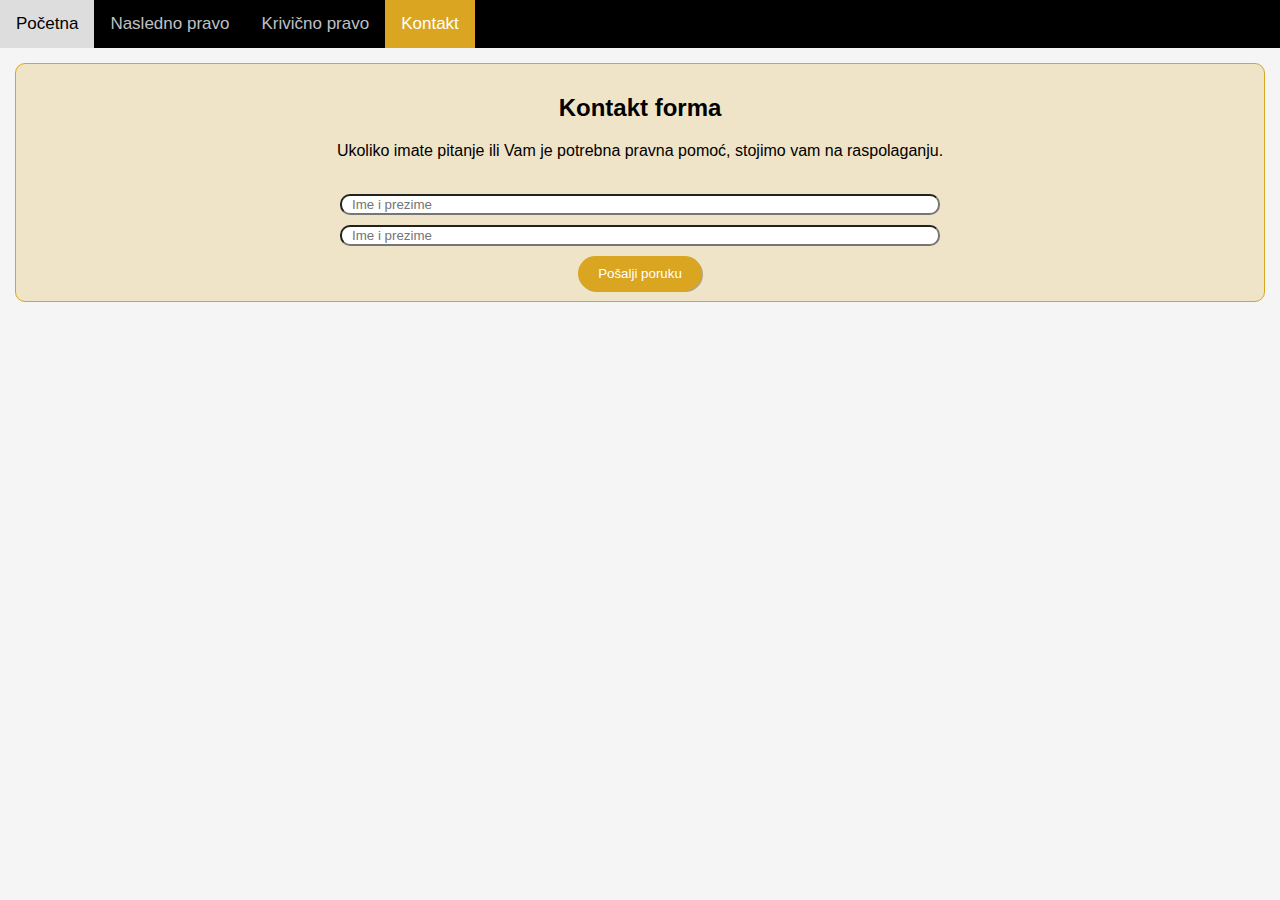
==== kontakt.html @ 1220edf9 "First commit" ====
<!DOCTYPE html>
<html lang="en">
  <head>
    <meta charset="UTF-8" />
    <meta http-equiv="X-UA-Compatible" content="IE=edge" />
    <meta name="viewport" content="width=device-width, initial-scale=1.0" />
    <title>Advokatska kancelarija Pantić</title>
    <link rel="stylesheet" href="css/styles.css" />

  </head>
  <body>
    <div class="topnav">
      <a href="index.html">Početna </a>
      <a href="nasledno.html">Nasledno pravo</a>
      <a href="krivično.html">Krivično pravo</a>
      <a class="active" href="kontakt.html">Kontakt</a>
    </div>
    <div class="box top-box">
        <h2>Kontakt forma</h2>
        <p>Ukoliko imate pitanje ili Vam je potrebna pravna pomoć, stojimo vam na raspolaganju.</p>
        <br>
        <form action="" class="contact-form">
          <label for="imePrezime"></label>
          <input class="input" type="text" id="imePrezime" name="imePrezime" placeholder="Ime i prezime">
          <input class="input" type="text" id="imePrezime" name="imePrezime" placeholder="Ime i prezime">
          <button type="submit" class="cta-button">Pošalji poruku</button>
        </form>
    </div>
  </body>
</html>
---- css/styles.css ----
/* GLOBAL */
* {
  box-sizing: border-box;
}
body {
  background-color:whitesmoke;
  margin: 0;
  font-family: Arial, Helvetica, sans-serif;
}

/* Hero image  */

.hero-image {
  background-image:url("../img/advokat.jpg") ;
  background-color: #cccccc;
  height: 350px;
  background-position: center;
  background-repeat: no-repeat;
  background-size: cover;
  position: relative;
}

.hero-text {
  text-align: center;
  position: absolute;
  top: 50%;
  left: 50%;
  transform: translate(-50%, -50%);
  color: white;
}

.topnav {
  background-color: rgb(0, 0, 0);
  overflow: hidden;
}

.topnav a {
  float: left;
  color: #bec1c5;
  text-align: center;
  padding: 14px 16px;
  text-decoration: none;
  font-size: 17px;
}

.topnav a:hover {
  background-color: rgb(221, 221, 221);
  color: black;
}

.topnav a.active {
  background-color: goldenrod;
  color: white;
}


.container {
  width: 100%;
  height: 100 vh;
  display: flex;
  align-items: center;
  justify-content: center;
  flex-direction: column;
}
.title {
  font-size:50px;
}
.title, .subtitle {
  color: white;
  text-shadow: black 1px 1px;
}
iframe {
  width: 80%;
  height: 500 px;
  filter: invert(100%);
}
.img-gallery {
  width: 40%;
  margin: 100px auto 50px;
  display: grid;
  grid-template-columns: repeat;
  grid-gap: 30px;
}
.img-gallery img {
  width: 80%;
  cursor: pointer;
}

.img-gallery img:hover {
  transform: scale(1) rotate(-15deg);
  border-radius: 70px;
  box-shadow: 0 70px 7px rgba (68, 77, 136);
}

.cta-button {
  background: goldenrod;
  border-radius: 20px;
  border: 0;
  outline: 0;
  color: white;
  cursor: pointer;
  padding: 10px 20px;
  box-shadow: #00000047 1px 1px;
}

.box {
  border: 1px solid goldenrod;
  background: #daa52036;
  border-radius: 10px;
  padding: 10px;
  min-height: 280px;
}
.top-box {
  margin: 15px;
  min-height: auto !important;
  text-align: center;
}
.box h2 {
  text-align: center;
}

.contact-form {
  width: 600px;
  margin: 0 auto;
}

.input {
  min-width: 100%;
  border-radius: 10px;
  margin-bottom: 10px;
  padding-left: 10px;
}

@media screen and (max-width:600px) {
  .column {
    width: 100%;
  }
}
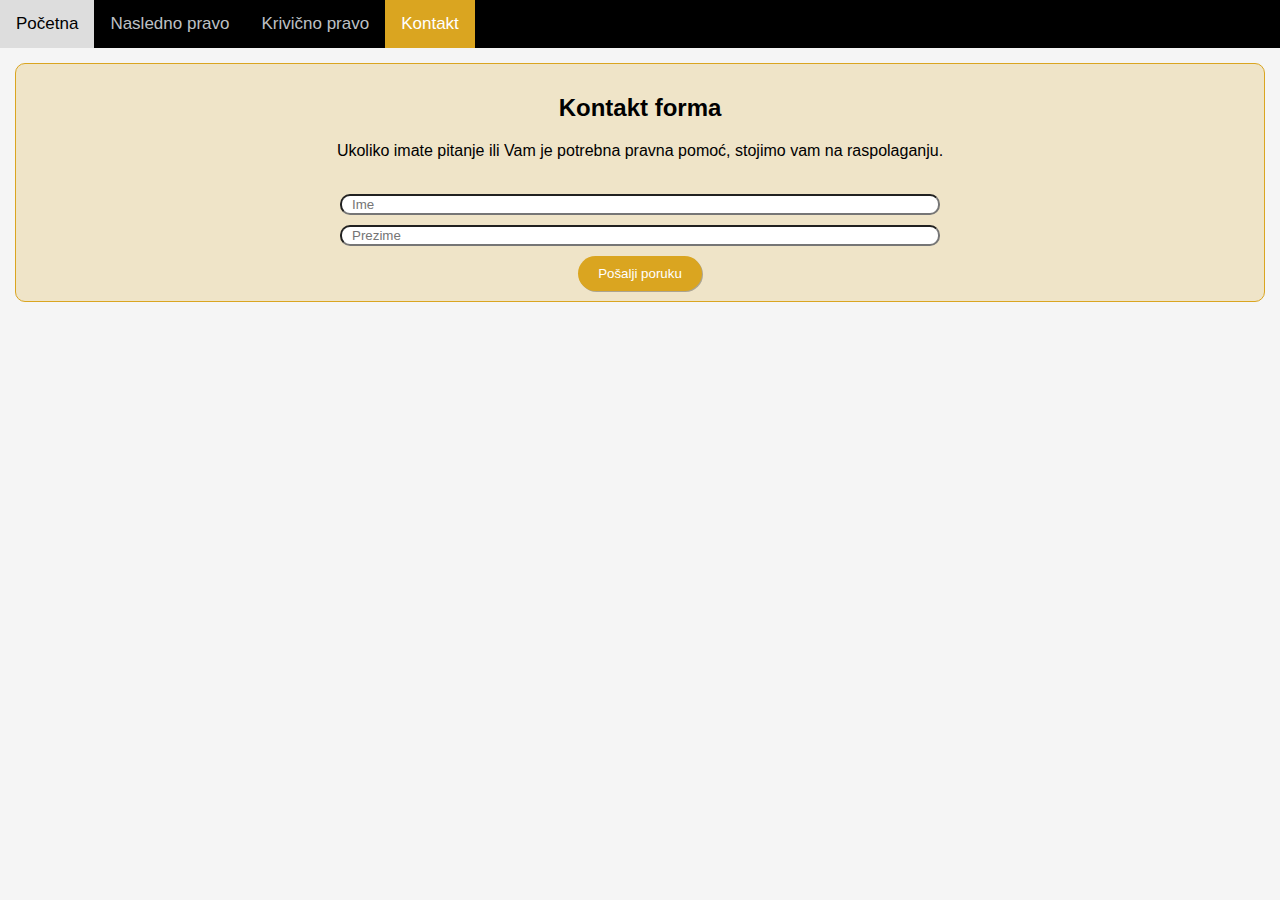
==== commit a577df7c: "Dodavanje prezimena" ====
--- a/kontakt.html
+++ b/kontakt.html
@@ -20,9 +20,9 @@
         <p>Ukoliko imate pitanje ili Vam je potrebna pravna pomoć, stojimo vam na raspolaganju.</p>
         <br>
         <form action="" class="contact-form">
-          <label for="imePrezime"></label>
-          <input class="input" type="text" id="imePrezime" name="imePrezime" placeholder="Ime i prezime">
-          <input class="input" type="text" id="imePrezime" name="imePrezime" placeholder="Ime i prezime">
+          <label for="ime"></label>
+          <input class="input" type="text" id="ime" name="ime" placeholder="Ime">
+          <input class="input" type="text" id="prezime" name="prezime" placeholder="Prezime">
           <button type="submit" class="cta-button">Pošalji poruku</button>
         </form>
     </div>
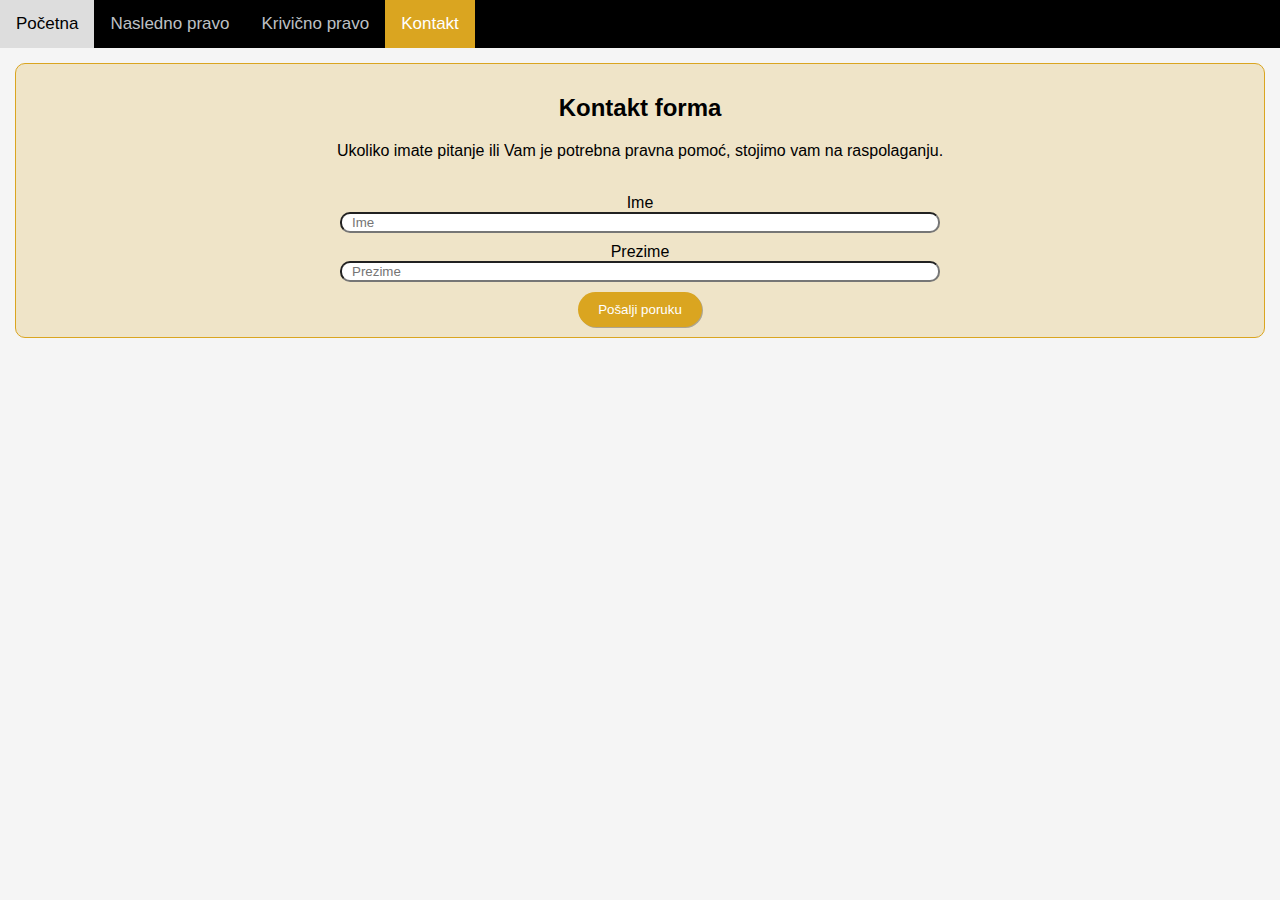
==== commit 4d9491b3: "Dodavanje labela na kontaktu" ====
--- a/kontakt.html
+++ b/kontakt.html
@@ -20,8 +20,9 @@
         <p>Ukoliko imate pitanje ili Vam je potrebna pravna pomoć, stojimo vam na raspolaganju.</p>
         <br>
         <form action="" class="contact-form">
-          <label for="ime"></label>
+          <label for="ime">Ime</label>
           <input class="input" type="text" id="ime" name="ime" placeholder="Ime">
+          <label for="prezime">Prezime</label>
           <input class="input" type="text" id="prezime" name="prezime" placeholder="Prezime">
           <button type="submit" class="cta-button">Pošalji poruku</button>
         </form>
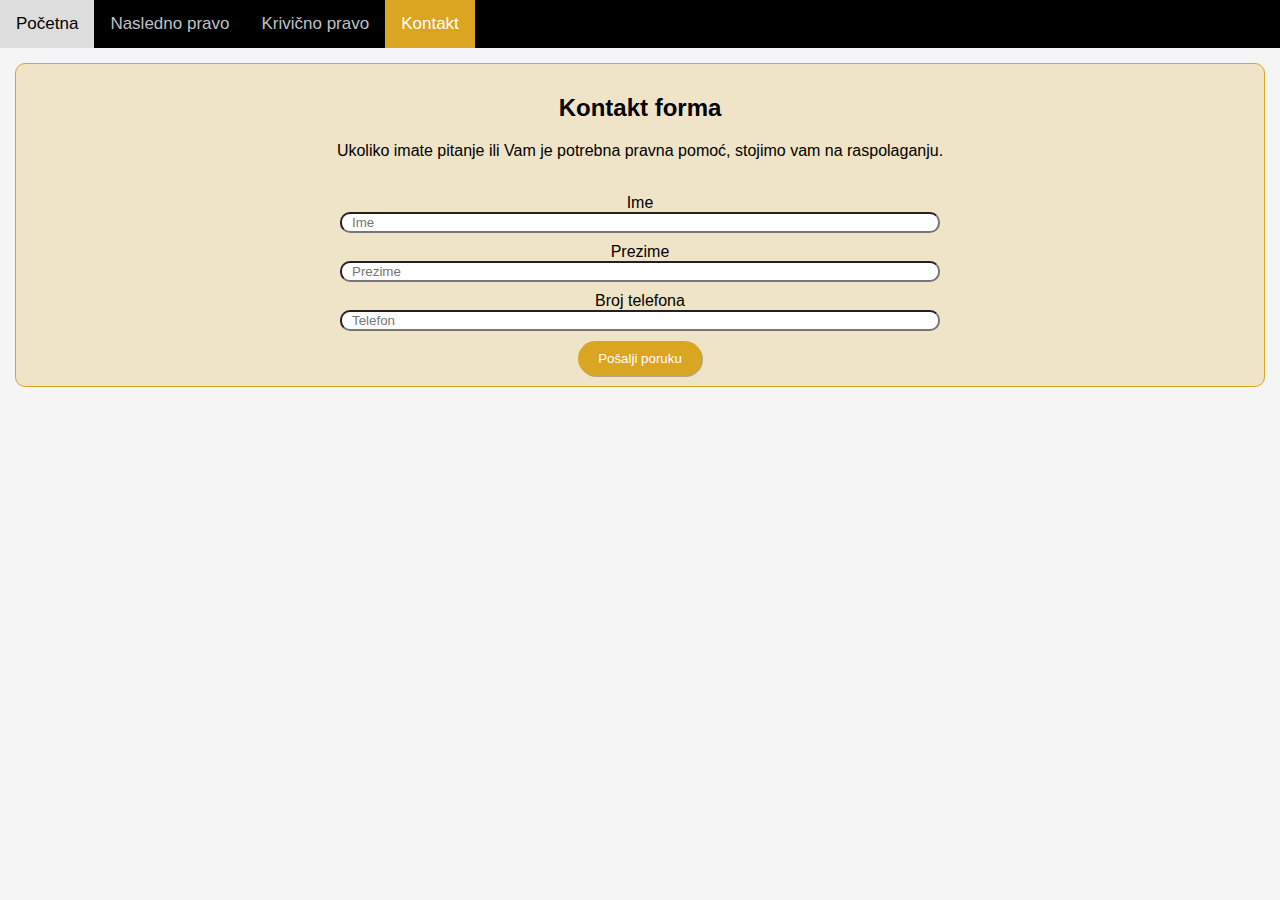
==== commit cb94566b: "input polje broj telefona" ====
--- a/kontakt.html
+++ b/kontakt.html
@@ -24,7 +24,10 @@
           <input class="input" type="text" id="ime" name="ime" placeholder="Ime">
           <label for="prezime">Prezime</label>
           <input class="input" type="text" id="prezime" name="prezime" placeholder="Prezime">
+          <label for="Broj">Broj telefona</label>
+          <input class="input" type="text" id="broj" name="broj" placeholder="Telefon">
           <button type="submit" class="cta-button">Pošalji poruku</button>
+          
         </form>
     </div>
   </body>
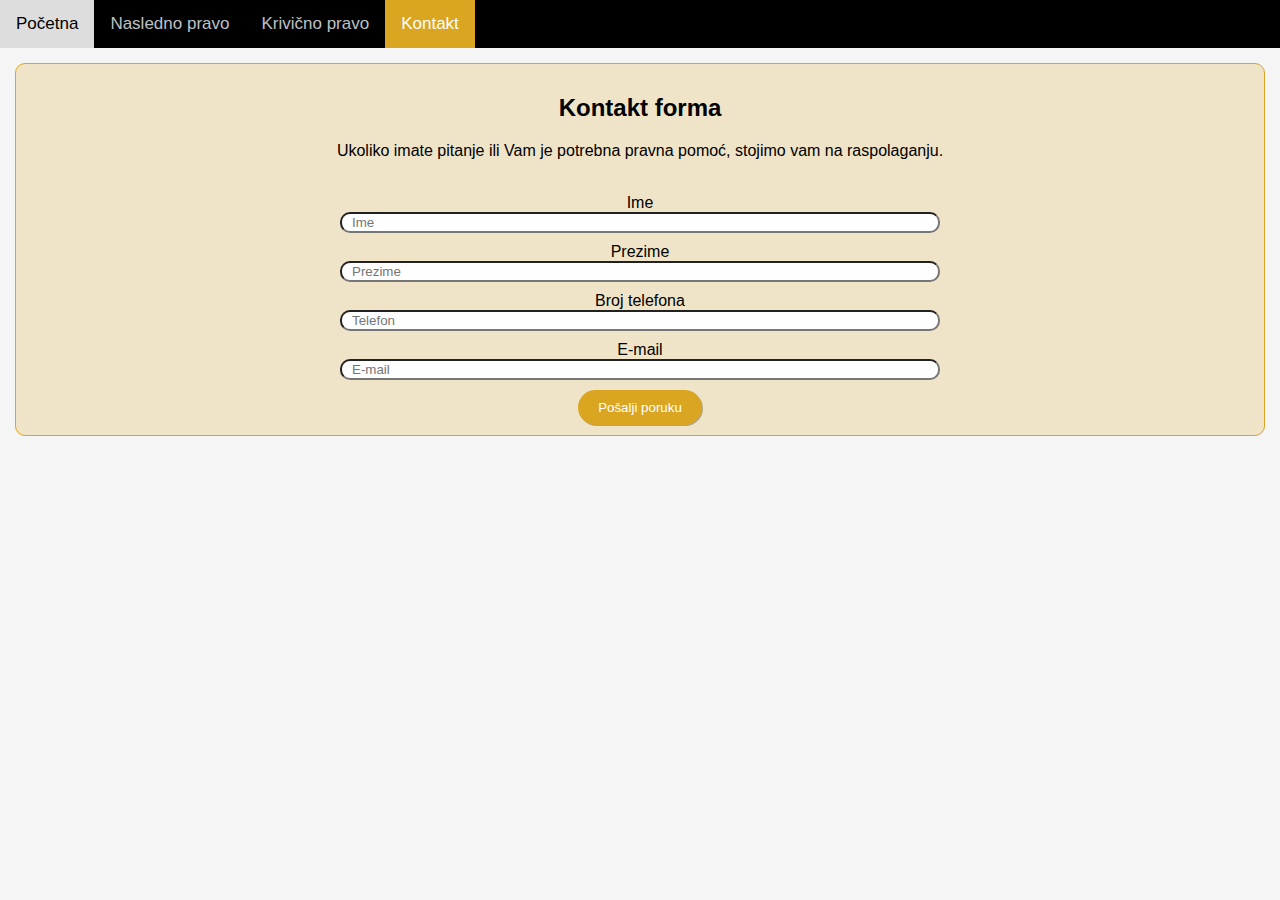
==== commit 07ba73fa: "input e-mail" ====
--- a/kontakt.html
+++ b/kontakt.html
@@ -26,6 +26,8 @@
           <input class="input" type="text" id="prezime" name="prezime" placeholder="Prezime">
           <label for="Broj">Broj telefona</label>
           <input class="input" type="text" id="broj" name="broj" placeholder="Telefon">
+          <label for="email">E-mail</label>
+          <input class="input" type="text" id="email" name="email" placeholder="E-mail">
           <button type="submit" class="cta-button">Pošalji poruku</button>
           
         </form>
